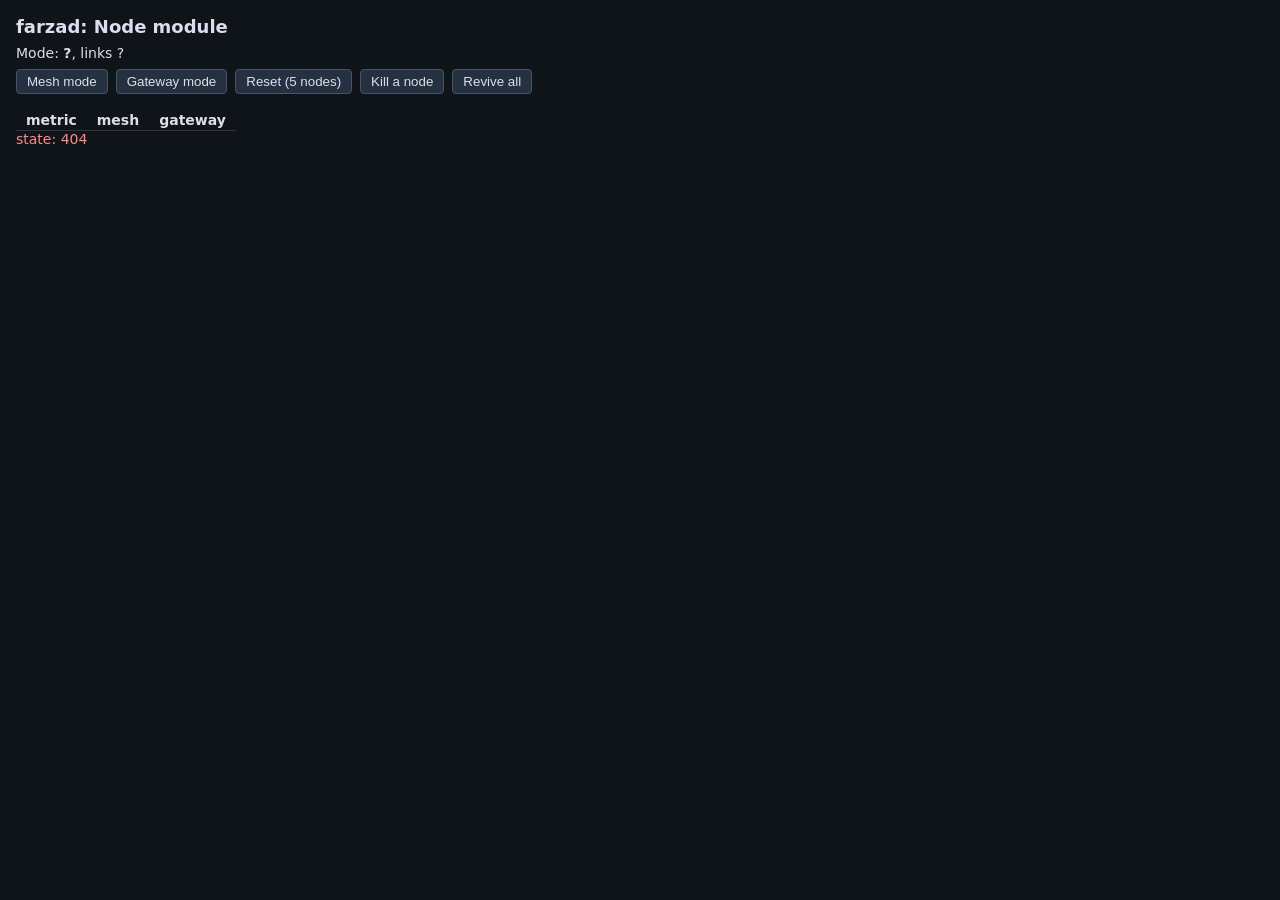
==== board/public/colony/farzad/index.html @ a0e934ac "Merge remote-tracking branch 'origin/main' into team/platforms-tp" ====
<!doctype html>
<html lang="en">
<head>
<meta charset="utf-8">
<title>farzad: NodeLink nodes</title>
<style>
  body { font: 14px system-ui, sans-serif; margin: 16px; background: #0f1419; color: #dde; }
  h1 { font-size: 18px; margin: 0 0 8px; }
  .row { display: flex; gap: 8px; flex-wrap: wrap; margin: 8px 0; }
  button { background: #253040; color: #dde; border: 1px solid #456; border-radius: 4px; padding: 4px 10px; cursor: pointer; }
  .node { padding: 6px 10px; border-radius: 4px; background: #1d2a1d; border: 1px solid #3a6; }
  .node.down { background: #2a1d1d; border-color: #a44; }
  .node.restarting, .node.leaving { background: #2a281d; border-color: #aa4; }
  table { border-collapse: collapse; margin-top: 8px; }
  td, th { padding: 2px 10px; border-bottom: 1px solid #334; text-align: right; }
  th:first-child, td:first-child { text-align: left; }
  #err { color: #f88; }
</style>
</head>
<body>
<h1>farzad: Node module</h1>
<div>Mode: <b id="mode">?</b>, links <span id="links">?</span></div>
<div class="row">
  <button data-act="mesh">Mesh mode</button>
  <button data-act="gateway">Gateway mode</button>
  <button data-act="reset">Reset (5 nodes)</button>
  <button data-act="kill">Kill a node</button>
  <button data-act="revive">Revive all</button>
</div>
<div class="row" id="nodes"></div>
<table>
  <thead><tr><th>metric</th><th>mesh</th><th>gateway</th></tr></thead>
  <tbody id="metrics"></tbody>
</table>
<div id="err"></div>
<script>
const API = '/t/farzad/api';
let last = null;
const el = (id) => document.getElementById(id);
function cell(tag, text, cls) { const e = document.createElement(tag); e.textContent = text; if (cls) e.className = cls; return e; }
async function call(method, path, body) {
  const r = await fetch(API + path, { method, headers: { 'content-type': 'application/json' }, body: body ? JSON.stringify(body) : undefined });
  const j = await r.json().catch(() => ({}));
  if (!r.ok) throw new Error((j.error && (j.error.code || j.error.message)) || r.status);
  return j;
}
async function refresh() {
  try {
    const s = await call('GET', '/state');
    last = s;
    el('mode').textContent = s.mode;
    el('links').textContent = `${s.openConnections} open of ${s.possibleLinks} possible`;
    el('nodes').replaceChildren(...(s.nodes || []).map((n) => cell('span', `${n.nodeId} ${n.status}`, `node ${n.status}`)));
    const m = s.metrics || {};
    const rows = ['p50Ms', 'p95Ms', 'throughputPerSec', 'errorRate', 'detectMs', 'detectMsAvg'].map((k) => {
      const tr = document.createElement('tr');
      tr.append(cell('td', k), cell('td', String((m.mesh || {})[k] ?? '-')), cell('td', String((m.gateway || {})[k] ?? '-')));
      return tr;
    });
    el('metrics').replaceChildren(...rows);
    el('err').textContent = '';
  } catch (e) { el('err').textContent = `state: ${e.message}`; }
}
document.querySelectorAll('button').forEach((b) => b.addEventListener('click', async () => {
  const act = b.dataset.act;
  try {
    if (act === 'mesh' || act === 'gateway') await call('POST', '/mode', { mode: act });
    else if (act === 'reset') await call('POST', '/reset', { nodes: 5, mode: 'mesh' });
    else if (act === 'kill') {
      const up = ((last && last.nodes) || []).filter((n) => n.status === 'up');
      if (up.length) await call('POST', '/chaos', { action: 'kill', nodeId: up[up.length - 1].nodeId });
    } else if (act === 'revive') {
      for (const n of ((last && last.nodes) || []).filter((x) => x.status === 'down')) await call('POST', '/chaos', { action: 'revive', nodeId: n.nodeId });
    }
  } catch (e) { el('err').textContent = `${act}: ${e.message}`; }
  refresh();
}));
refresh();
setInterval(refresh, 1000);
</script>
</body>
</html>
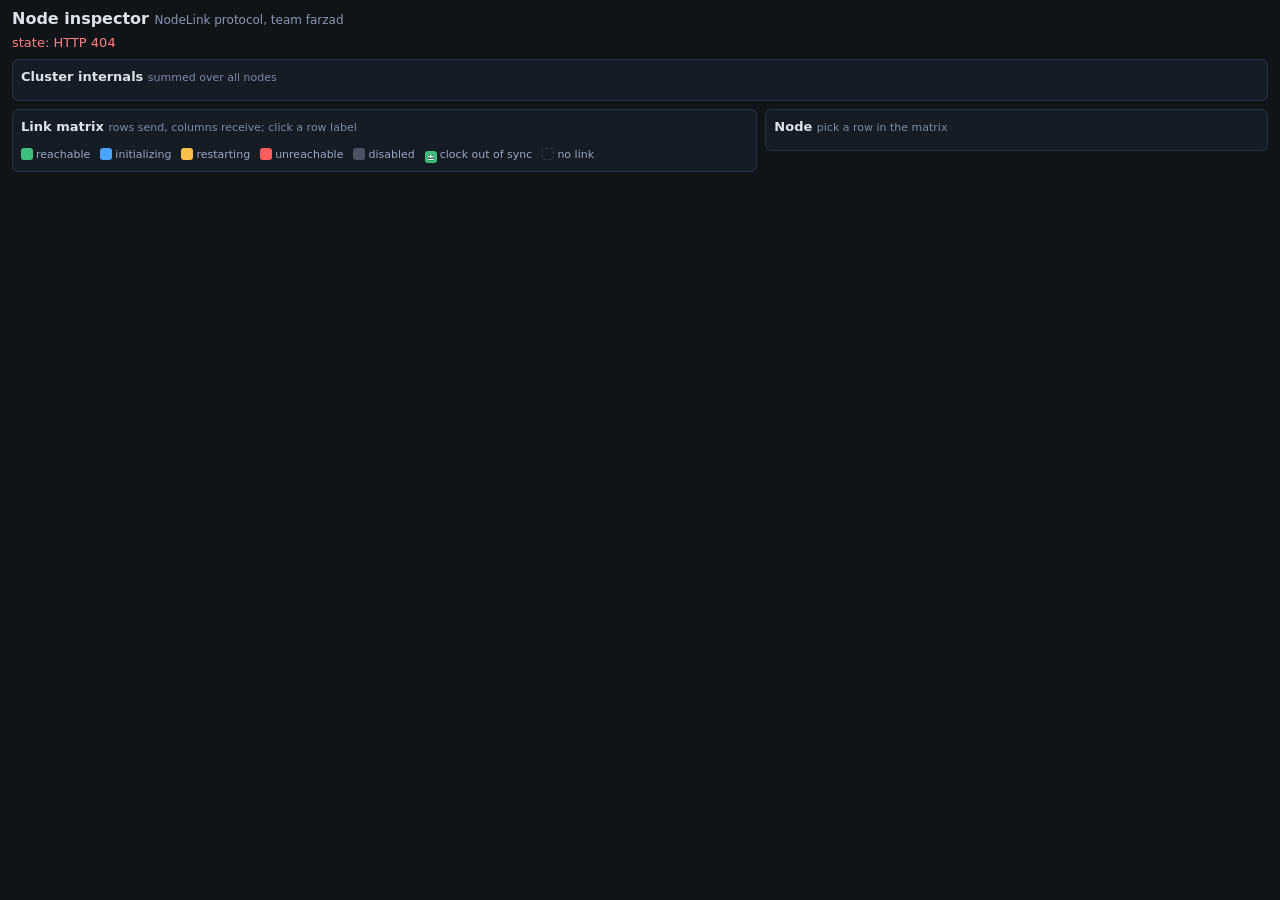
==== commit 1e28f39f: "Merge remote-tracking branch 'origin/main' into team/platforms-tp" ====
--- a/board/public/colony/farzad/index.html
+++ b/board/public/colony/farzad/index.html
@@ -2,81 +2,36 @@
 <html lang="en">
 <head>
 <meta charset="utf-8">
-<title>farzad: NodeLink nodes</title>
-<style>
-  body { font: 14px system-ui, sans-serif; margin: 16px; background: #0f1419; color: #dde; }
-  h1 { font-size: 18px; margin: 0 0 8px; }
-  .row { display: flex; gap: 8px; flex-wrap: wrap; margin: 8px 0; }
-  button { background: #253040; color: #dde; border: 1px solid #456; border-radius: 4px; padding: 4px 10px; cursor: pointer; }
-  .node { padding: 6px 10px; border-radius: 4px; background: #1d2a1d; border: 1px solid #3a6; }
-  .node.down { background: #2a1d1d; border-color: #a44; }
-  .node.restarting, .node.leaving { background: #2a281d; border-color: #aa4; }
-  table { border-collapse: collapse; margin-top: 8px; }
-  td, th { padding: 2px 10px; border-bottom: 1px solid #334; text-align: right; }
-  th:first-child, td:first-child { text-align: left; }
-  #err { color: #f88; }
-</style>
+<meta name="viewport" content="width=device-width, initial-scale=1">
+<title>farzad: Node inspector</title>
+<link rel="stylesheet" href="style.css">
 </head>
 <body>
-<h1>farzad: Node module</h1>
-<div>Mode: <b id="mode">?</b>, links <span id="links">?</span></div>
-<div class="row">
-  <button data-act="mesh">Mesh mode</button>
-  <button data-act="gateway">Gateway mode</button>
-  <button data-act="reset">Reset (5 nodes)</button>
-  <button data-act="kill">Kill a node</button>
-  <button data-act="revive">Revive all</button>
-</div>
-<div class="row" id="nodes"></div>
-<table>
-  <thead><tr><th>metric</th><th>mesh</th><th>gateway</th></tr></thead>
-  <tbody id="metrics"></tbody>
-</table>
-<div id="err"></div>
-<script>
-const API = '/t/farzad/api';
-let last = null;
-const el = (id) => document.getElementById(id);
-function cell(tag, text, cls) { const e = document.createElement(tag); e.textContent = text; if (cls) e.className = cls; return e; }
-async function call(method, path, body) {
-  const r = await fetch(API + path, { method, headers: { 'content-type': 'application/json' }, body: body ? JSON.stringify(body) : undefined });
-  const j = await r.json().catch(() => ({}));
-  if (!r.ok) throw new Error((j.error && (j.error.code || j.error.message)) || r.status);
-  return j;
-}
-async function refresh() {
-  try {
-    const s = await call('GET', '/state');
-    last = s;
-    el('mode').textContent = s.mode;
-    el('links').textContent = `${s.openConnections} open of ${s.possibleLinks} possible`;
-    el('nodes').replaceChildren(...(s.nodes || []).map((n) => cell('span', `${n.nodeId} ${n.status}`, `node ${n.status}`)));
-    const m = s.metrics || {};
-    const rows = ['p50Ms', 'p95Ms', 'throughputPerSec', 'errorRate', 'detectMs', 'detectMsAvg'].map((k) => {
-      const tr = document.createElement('tr');
-      tr.append(cell('td', k), cell('td', String((m.mesh || {})[k] ?? '-')), cell('td', String((m.gateway || {})[k] ?? '-')));
-      return tr;
-    });
-    el('metrics').replaceChildren(...rows);
-    el('err').textContent = '';
-  } catch (e) { el('err').textContent = `state: ${e.message}`; }
-}
-document.querySelectorAll('button').forEach((b) => b.addEventListener('click', async () => {
-  const act = b.dataset.act;
-  try {
-    if (act === 'mesh' || act === 'gateway') await call('POST', '/mode', { mode: act });
-    else if (act === 'reset') await call('POST', '/reset', { nodes: 5, mode: 'mesh' });
-    else if (act === 'kill') {
-      const up = ((last && last.nodes) || []).filter((n) => n.status === 'up');
-      if (up.length) await call('POST', '/chaos', { action: 'kill', nodeId: up[up.length - 1].nodeId });
-    } else if (act === 'revive') {
-      for (const n of ((last && last.nodes) || []).filter((x) => x.status === 'down')) await call('POST', '/chaos', { action: 'revive', nodeId: n.nodeId });
-    }
-  } catch (e) { el('err').textContent = `${act}: ${e.message}`; }
-  refresh();
-}));
-refresh();
-setInterval(refresh, 1000);
-</script>
+<header>
+  <h1>Node inspector <span class="sub">NodeLink protocol, team farzad</span></h1>
+  <div id="summary" class="summary"></div>
+  <div id="stateErr" class="err"></div>
+</header>
+
+<main>
+  <section class="card wide" id="internalsCard">
+    <h2>Cluster internals <span class="hint">summed over all nodes</span></h2>
+    <div id="internals" class="internals"></div>
+  </section>
+
+  <section class="card" id="matrixCard">
+    <h2>Link matrix <span class="hint">rows send, columns receive; click a row label</span></h2>
+    <div class="matrixWrap"><table id="matrix" class="matrix"></table></div>
+    <div id="legend" class="legend"></div>
+  </section>
+
+  <section class="card" id="nodeCard">
+    <h2>Node <span id="nodeTitle" class="hint">pick a row in the matrix</span></h2>
+    <div id="nodePanel"></div>
+  </section>
+
+</main>
+
+<script src="app.js"></script>
 </body>
 </html>
--- a/board/public/colony/farzad/style.css
+++ b/board/public/colony/farzad/style.css
@@ -0,0 +1,65 @@
+* { box-sizing: border-box; }
+html, body { margin: 0; background: #0f1419; color: #dde3ea; font: 13px/1.35 system-ui, -apple-system, "Segoe UI", sans-serif; }
+header { padding: 8px 12px 4px; }
+h1 { font-size: 16px; margin: 0; }
+h1 .sub { font-size: 12px; color: #8a98b3; font-weight: normal; }
+h2 { font-size: 13px; margin: 0 0 6px; }
+h3 { font-size: 12px; margin: 0 0 4px; color: #aab; }
+.hint { color: #7d8aa3; font-weight: normal; font-size: 11px; }
+.err { color: #ff8080; min-height: 0; }
+.summary { display: flex; flex-wrap: wrap; gap: 4px 14px; margin-top: 4px; }
+.summary b { color: #fff; }
+.summary .mode-mesh { color: #7fd1ff; }
+.summary .mode-gateway { color: #ffb454; }
+
+main { display: flex; flex-wrap: wrap; gap: 8px; padding: 4px 12px 12px; align-items: flex-start; }
+.card { background: #151c25; border: 1px solid #263243; border-radius: 6px; padding: 8px; flex: 1 1 300px; min-width: 0; }
+.card.wide { flex-basis: 100%; }
+#matrixCard { flex: 2 1 340px; }
+
+.matrixWrap { overflow: auto; max-width: 100%; }
+.matrix { border-collapse: separate; border-spacing: 2px; }
+.matrix th { font-weight: normal; font-size: 10px; color: #9aa7bd; padding: 0 2px; white-space: nowrap; }
+.matrix thead th { height: 14px; }
+.matrix th.row { text-align: right; }
+.matrix th.row button { all: unset; cursor: pointer; padding: 0 4px; border-radius: 3px; font-size: 11px; color: #dde3ea; }
+.matrix th.row button:hover, .matrix th.row button:focus-visible { background: #263243; }
+.matrix th.row.sel button { background: #2f4a6b; color: #fff; }
+.matrix th.row.st-down button { color: #ff8080; text-decoration: line-through; }
+.matrix th.row.st-restarting button, .matrix th.row.st-leaving button { color: #ffd166; }
+.matrix th.row .ext { color: #c49bff; font-size: 9px; margin-left: 2px; }
+.matrix td { width: 16px; height: 16px; min-width: 16px; border-radius: 3px; text-align: center; font-size: 10px; line-height: 16px; color: #000; padding: 0; }
+.matrix td.gw { width: 28px; }
+
+.s-reachable { background: #3fbf7f; }
+.s-initializing { background: #4aa3ff; }
+.s-restarting { background: #ffc145; }
+.s-unreachable { background: #ff5c5c; }
+.s-disabled { background: #4a5263; }
+.s-self { background: repeating-linear-gradient(45deg, #1d2633 0 3px, #263243 3px 6px); }
+.s-none { background: transparent; outline: 1px dashed #2c3747; outline-offset: -1px; }
+.s-unknown { background: #8a6cff; }
+.oos { font-weight: bold; color: #fff; text-shadow: 0 0 2px #000; }
+
+.legend { display: flex; flex-wrap: wrap; gap: 4px 10px; margin-top: 6px; font-size: 11px; color: #9aa7bd; }
+.legend span.sw, .internals span.sw { display: inline-block; width: 12px; height: 12px; border-radius: 3px; vertical-align: -2px; margin-right: 3px; text-align: center; font-size: 9px; line-height: 12px; }
+
+.kv { display: grid; grid-template-columns: max-content 1fr; gap: 2px 10px; margin-bottom: 6px; }
+.kv dt { color: #8a98b3; }
+.kv dd { margin: 0; }
+.bad { color: #ff8080; } .ok { color: #5fd7a7; } .warn { color: #ffd166; }
+.bar { display: inline-block; width: 90px; height: 8px; background: #263243; border-radius: 4px; vertical-align: middle; margin-right: 6px; overflow: hidden; }
+.bar > i { display: block; height: 100%; background: #3fbf7f; }
+.bar.hot > i { background: #ff5c5c; }
+.apps { margin: 0 0 6px; padding-left: 16px; }
+.apps li { margin: 1px 0; }
+.apps .lid { font-family: ui-monospace, Menlo, monospace; font-size: 11px; color: #c49bff; }
+.internals { display: flex; flex-wrap: wrap; gap: 4px 16px; }
+.internals > span { white-space: nowrap; }
+.internals b { color: #fff; }
+.chip { display: inline-block; border-radius: 3px; padding: 0 5px; margin-left: 3px; font-size: 11px; background: #a3333d; color: #fff; }
+.mini { border-collapse: collapse; margin-bottom: 6px; font-size: 11px; }
+.mini th, .mini td { padding: 1px 6px; text-align: right; border-bottom: 1px solid #222d3c; }
+.mini th { color: #8a98b3; font-weight: normal; }
+.mini th:first-child, .mini td:first-child { text-align: left; }
+.mini td i { display: inline-block; width: 9px; height: 9px; border-radius: 2px; margin-right: 4px; vertical-align: -1px; }
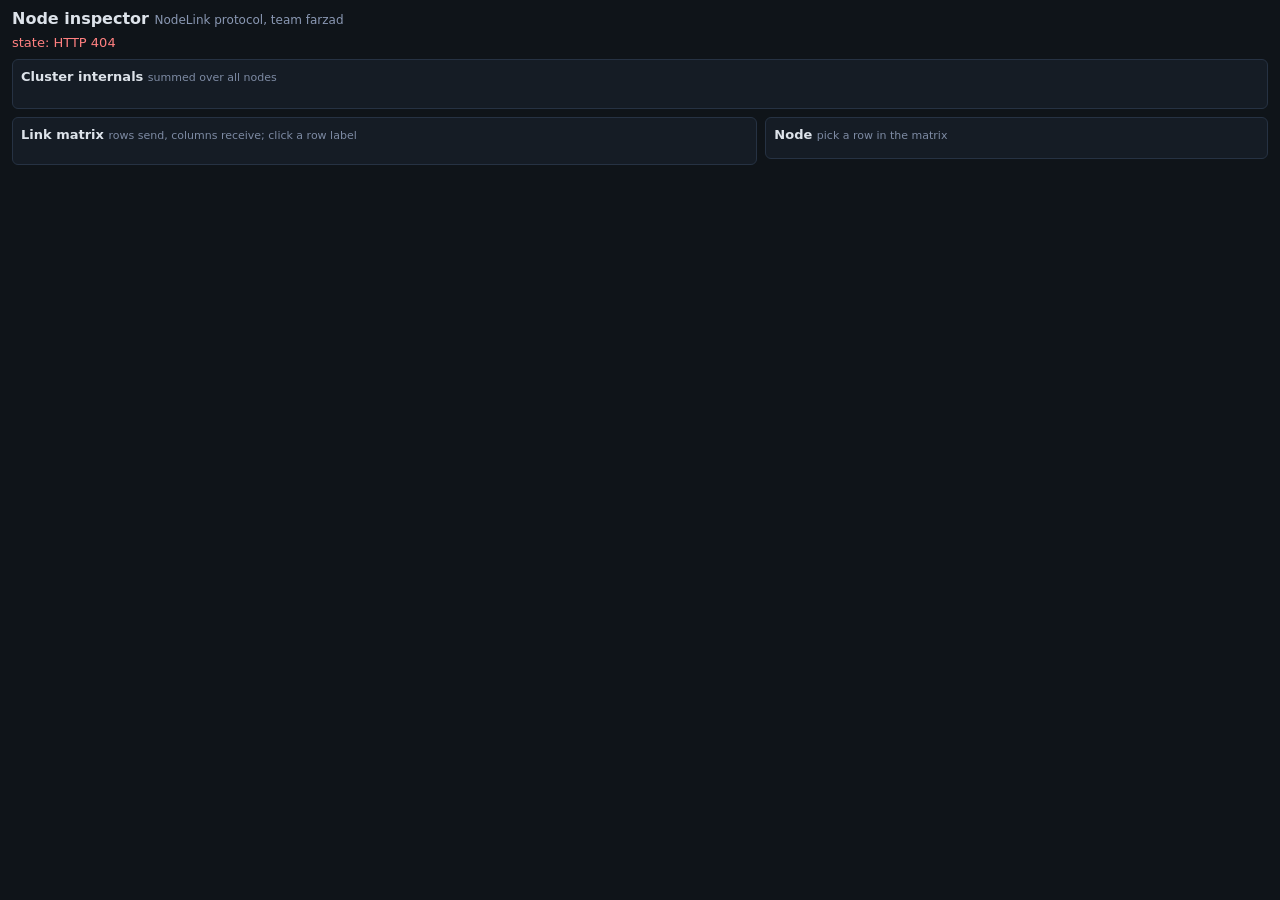
==== commit 6a6634e9: "Merge remote-tracking branch 'origin/main' into team/pisak" ====
--- a/board/public/colony/farzad/index.html
+++ b/board/public/colony/farzad/index.html
@@ -17,6 +17,7 @@
   <section class="card wide" id="internalsCard">
     <h2>Cluster internals <span class="hint">summed over all nodes</span></h2>
     <div id="internals" class="internals"></div>
+    <div id="lastRun" class="lastRun"></div>
   </section>
 
   <section class="card" id="matrixCard">
--- a/board/public/colony/farzad/style.css
+++ b/board/public/colony/farzad/style.css
@@ -39,6 +39,8 @@
 .s-self { background: repeating-linear-gradient(45deg, #1d2633 0 3px, #263243 3px 6px); }
 .s-none { background: transparent; outline: 1px dashed #2c3747; outline-offset: -1px; }
 .s-unknown { background: #8a6cff; }
+.s-noview { background: #3a4250; }
+.via { opacity: .6; outline: 1px dashed #dde3ea; outline-offset: -2px; }
 .oos { font-weight: bold; color: #fff; text-shadow: 0 0 2px #000; }
 
 .legend { display: flex; flex-wrap: wrap; gap: 4px 10px; margin-top: 6px; font-size: 11px; color: #9aa7bd; }
@@ -63,3 +65,7 @@
 .mini th { color: #8a98b3; font-weight: normal; }
 .mini th:first-child, .mini td:first-child { text-align: left; }
 .mini td i { display: inline-block; width: 9px; height: 9px; border-radius: 2px; margin-right: 4px; vertical-align: -1px; }
+.lastRun { margin-top: 8px; }
+.lastRun table.mini td:first-child { color: #9aa; }
+.via.slow { background: #ff9f43; opacity: .9; outline-color: #ffd166; }
+.matrix td.via { color: #fff; text-shadow: 0 0 2px #000; }
